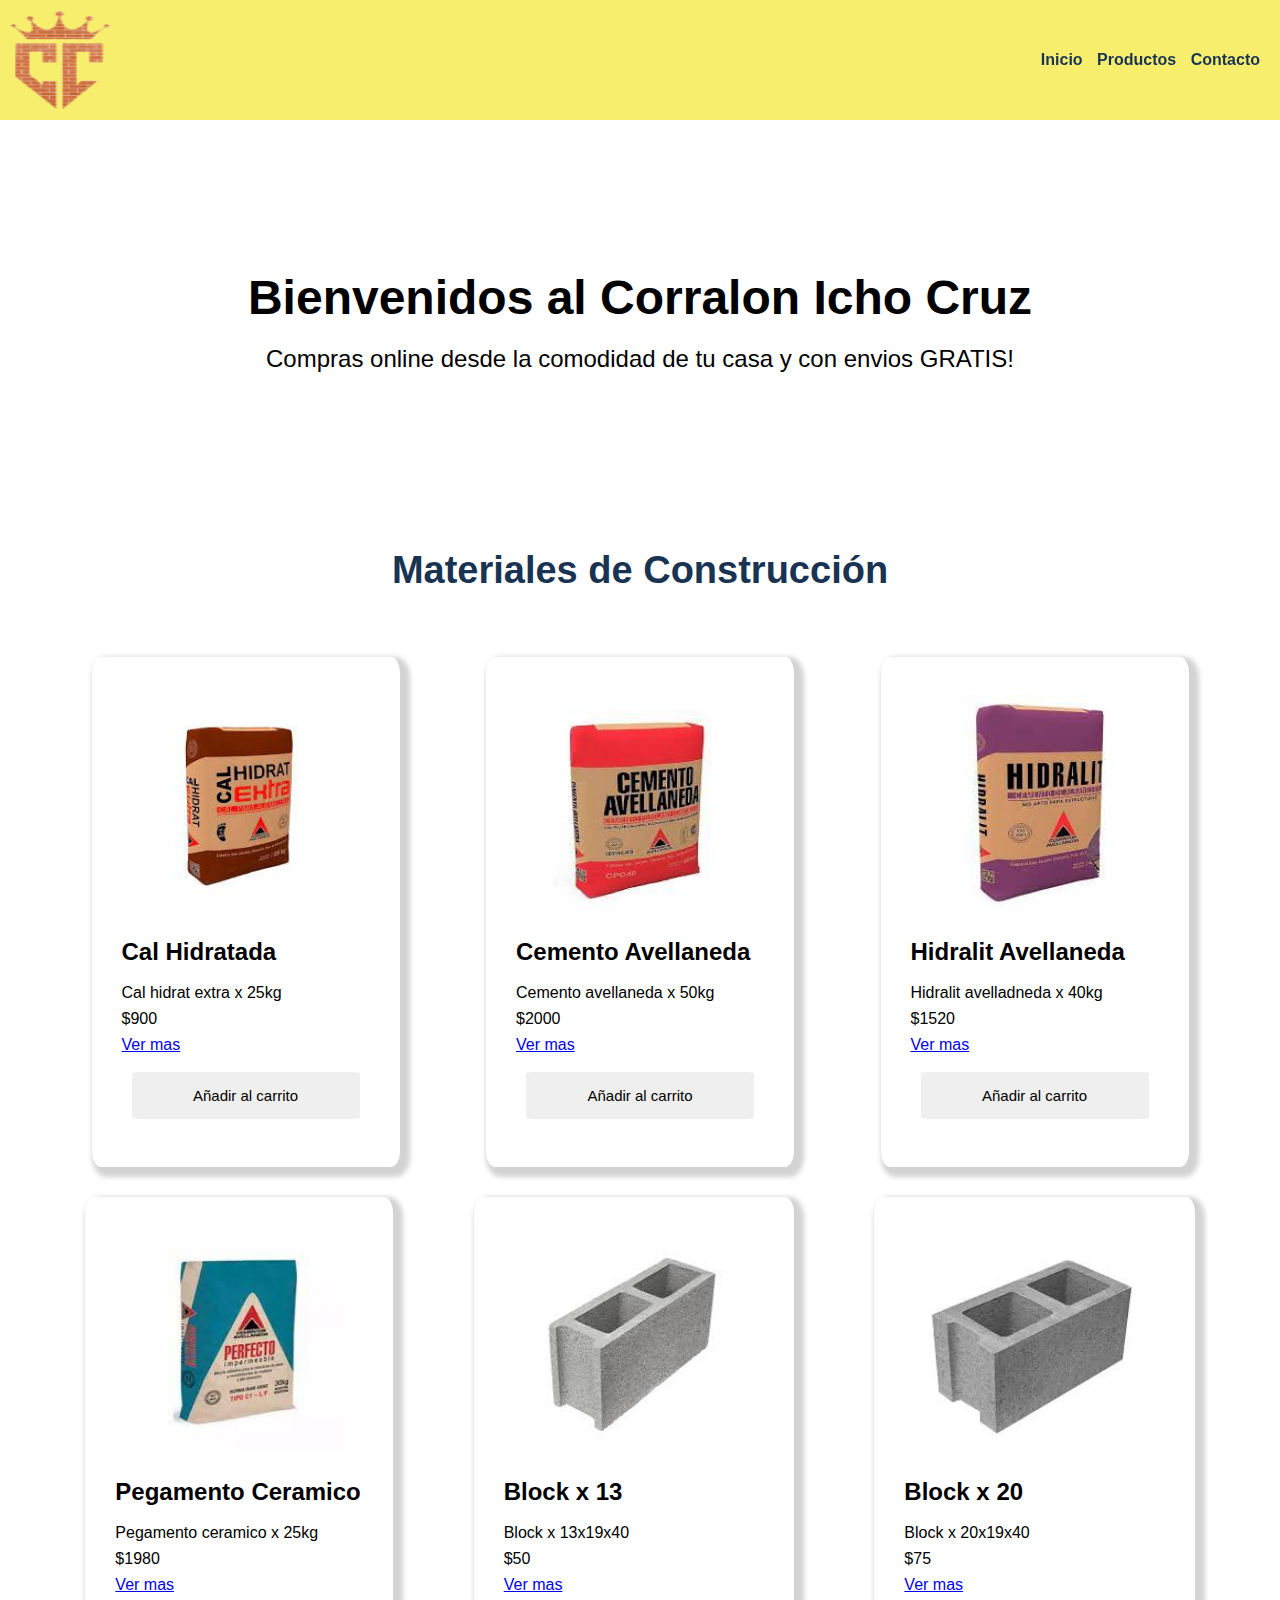
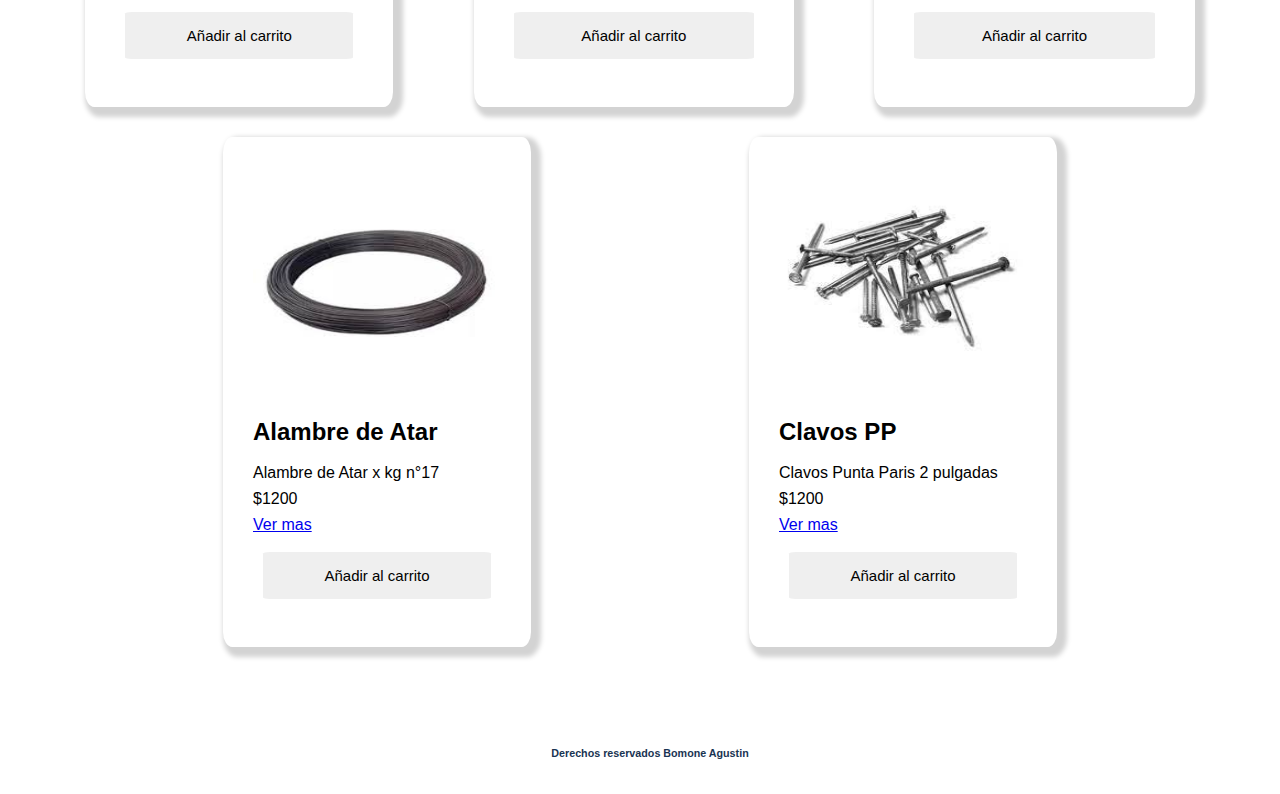
==== html/index.html @ c7250d54 "agregado de formulario" ====
<!DOCTYPE html>
<html lang="es">
<head>
    <meta charset="UTF-8">
    <meta http-equiv="X-UA-Compatible" content="IE=edge">
    <meta name="viewport" content="width=device-width, initial-scale=1.0">
    <link href="https://cdn.jsdelivr.net/npm/bootstrap@5.3.0-alpha3/dist/css/bootstrap.min.css" rel="stylesheet" integrity="sha384-KK94CHFLLe+nY2dmCWGMq91rCGa5gtU4mk92HdvYe+M/SXH301p5ILy+dN9+nJOZ" crossorigin="anonymous">
    <script src="https://cdn.jsdelivr.net/npm/bootstrap@5.3.0-alpha3/dist/js/bootstrap.bundle.min.js" integrity="sha384-ENjdO4Dr2bkBIFxQpeoTz1HIcje39Wm4jDKdf19U8gI4ddQ3GYNS7NTKfAdVQSZe" crossorigin="anonymous"></script>
    <link rel="stylesheet" href="../estilos/estilos.css">
    <title>Corralon</title>
    <link rel="icon" href="../multimedia/logo.ico">
     
</head>

<body>
    <header class="sticky">
        <img src="../multimedia/logo.png" height="100px" width="100px" alt="logo">
        
        <nav>
            <ul>
                <li><a href="#">Inicio</a></li><li>
                <li><a href="#titProd">Productos</a></li>
                <li><a href="formulario.html">Contacto</a></li>
            </ul>
        </nav>
    </header>

    <main>
        <section class="fondo">
            <h2>Bienvenidos al Corralon Icho Cruz</h2>
            <p>Compras online desde la comodidad de tu casa y con envios GRATIS!</p>
        </section>

        <H2 id="titProd">Materiales de Construcción</H2>

        <section class="MatCons" id="contenedorPro">
            <!--<div class="producto">
                <img src="" alt="producto">
                <h3>Nombre del producto</h3>
                <p>Descripcion del producto</p>
                <a href="a">ver mas</a>
                <button class="btn">Añadir al carrito</button>
            </div>
            <div class="producto">
                <img src="" alt="producto">
                <h3>Nombre del producto</h3>
                <p>Descripcion del producto</p>
                <a href="a">ver mas</a>
                <button class="btn">Añadir al carrito</button>
            </div>
            <div class="producto">
                <img src="" alt="producto">
                <h3>Nombre del producto</h3>
                <p>Descripcion del producto</p>
                <a href="a">ver mas</a>
                <button class="btn">Añadir al carrito</button>
            </div>
            <div class="producto">
                <img src="" alt="producto">
                <h3>Nombre del producto</h3>
                <p>Descripcion del producto</p>
                <a href="a">ver mas</a>
                <button class="btn">Añadir al carrito</button>
            </div> -->

        </section>

    </main>
    <script src="../js/array.js"></script>
    <footer>
        <h6>Derechos reservados Bomone Agustin</h6>
    </footer>
</body>
</html>
---- estilos/estilos.css ----
body{
    font-family: Arial, sans-serif;
    margin: 0;
    padding: 0;
}

.sticky {
    position: sticky;
    top: 0;
    z-index: 1000;
}

header{
    color: #193452;
    padding: 10px;
    display: flex;
    justify-content: space-between;
    align-items: center;
    height: 100px;
    background-color: rgba(247, 236, 91, 0.884);
    font-weight: bold;
}

h1{
    letter-spacing: 10px;
    margin-left: 100px;
}

nav ul{
    list-style: none;
    margin: 0;
    padding: 0;
}

nav ul li a{
    color: #193452;
    text-decoration: none;
    margin-right: 10px;
}

li{
    display: inline;
}

input::-webkit-outer-spin-button,
input::-webkit-inner-spin-button {
  -webkit-appearance: none;
  margin: 0;
}
.fondo{
    background-image: url('https://bit.ly/3molYkv');
    background-position: center;
    color: black;
    padding: 150px 0;
    text-align: center;    
}

.fondo h2{
    color: black;
    font-size: 48px;
    margin: 0;
}

.fondo p{
    font-size: 24px;
    margin: 20px 0 0 0;
}

h2{
    margin-top: 2%;
    text-align: center;
    font-size: 38px;
    color: #193452;
}

.MatCons{
    margin: 50px 0;
    padding: 0 20px;
    display: flex;
    justify-content: space-evenly;
    flex-wrap: wrap;  
}

.producto{
    display: flex;
    flex-direction: column;
    justify-content: space-evenly;
    min-width: 20%;
    height: 450px;
    box-shadow: 5px 5px 5px 5px #0505052d;
    padding: 30px;
    border-radius: 3%;
    margin: 15px;
}

.producto:hover{
    border: 2px solid #193452;
}

.producto img{
    display:block;
    width: 100%;
    height: 215px;
}

.producto h3{
    font-size: 24px;
    margin: 20px 0 10px 0;
}

.producto p{
    font-size: 16px;
    margin: 0;
}

.btn{
    margin: 10px;
    padding: 15px;
    border-radius: 3%;
    cursor: pointer;
    color:black;
    font-size: 15px;
    border: none;
}

.btn:hover{
    border: 1px solid black;
}

footer{
    width: 100%;
    color: #193452;
    padding: 10px;
    text-align: center;
}
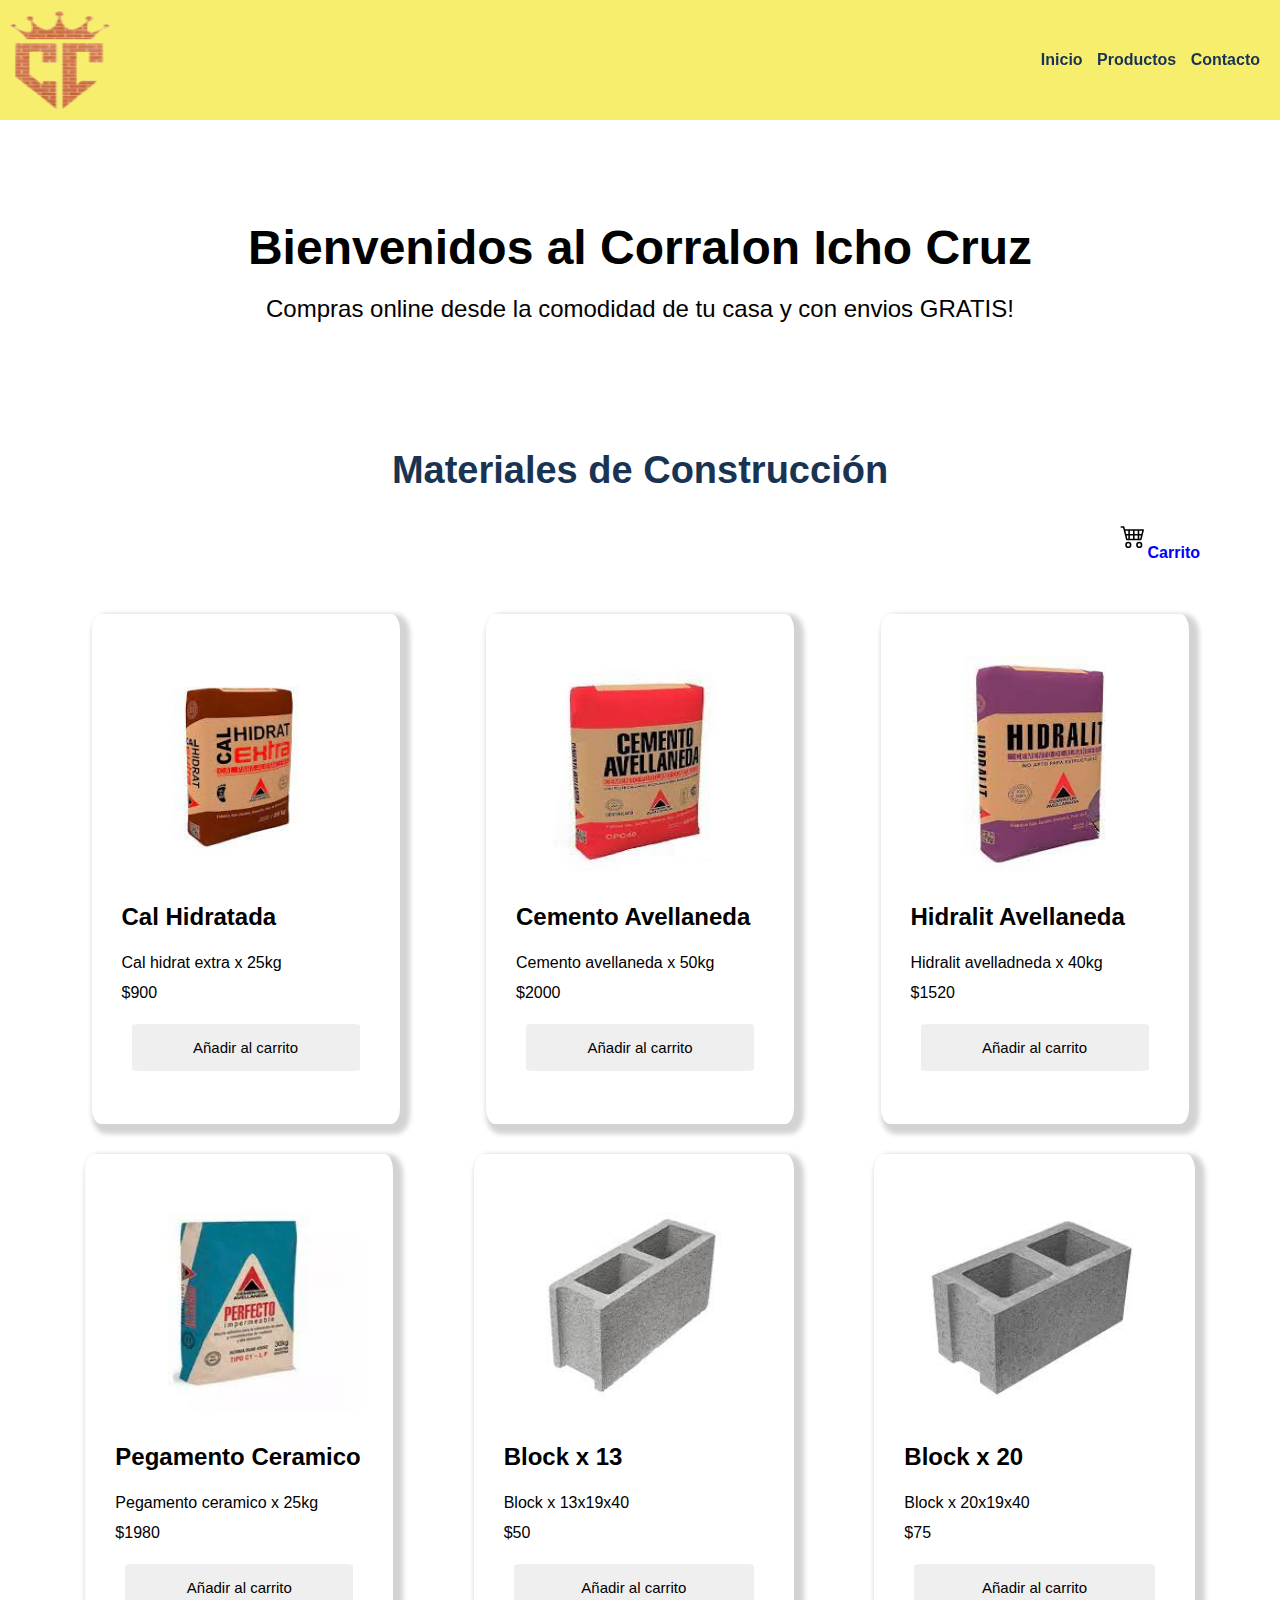
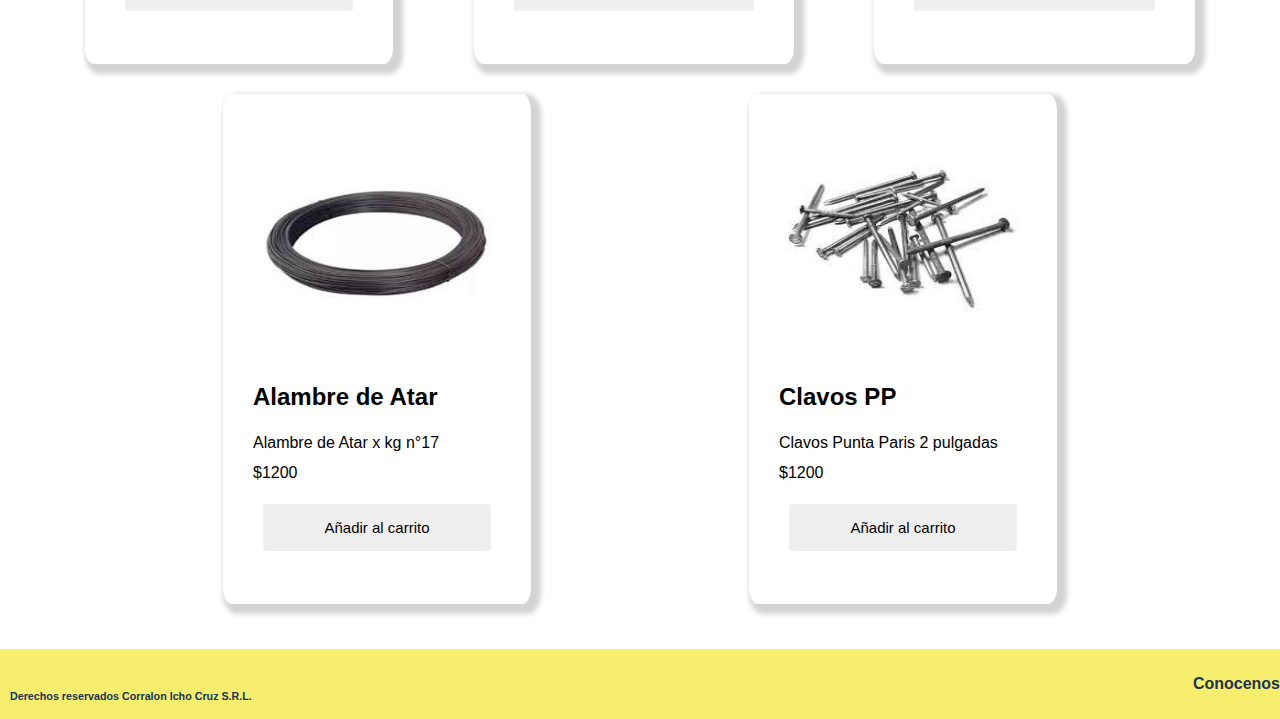
==== commit be52717d: "Agregado de carrito y presentacion de la empresa" ====
--- a/html/index.html
+++ b/html/index.html
@@ -31,44 +31,22 @@
             <p>Compras online desde la comodidad de tu casa y con envios GRATIS!</p>
         </section>
 
-        <H2 id="titProd">Materiales de Construcción</H2>
-
+        <h2 id="titProd">Materiales de Construcción</h2>
+        <nav id="carrito">
+            <svg xmlns="http://www.w3.org/2000/svg" width="16" height="16" fill="currentColor" class="bi bi-cart4" viewBox="0 0 16 16">
+                <path d="M0 2.5A.5.5 0 0 1 .5 2H2a.5.5 0 0 1 .485.379L2.89 4H14.5a.5.5 0 0 1 .485.621l-1.5 6A.5.5 0 0 1 13 11H4a.5.5 0 0 1-.485-.379L1.61 3H.5a.5.5 0 0 1-.5-.5zM3.14 5l.5 2H5V5H3.14zM6 5v2h2V5H6zm3 0v2h2V5H9zm3 0v2h1.36l.5-2H12zm1.11 3H12v2h.61l.5-2zM11 8H9v2h2V8zM8 8H6v2h2V8zM5 8H3.89l.5 2H5V8zm0 5a1 1 0 1 0 0 2 1 1 0 0 0 0-2zm-2 1a2 2 0 1 1 4 0 2 2 0 0 1-4 0zm9-1a1 1 0 1 0 0 2 1 1 0 0 0 0-2zm-2 1a2 2 0 1 1 4 0 2 2 0 0 1-4 0z"/>
+            </svg>
+            <h4><a href="carrito.html">Carrito</a></h4>
+        </nav>
         <section class="MatCons" id="contenedorPro">
-            <!--<div class="producto">
-                <img src="" alt="producto">
-                <h3>Nombre del producto</h3>
-                <p>Descripcion del producto</p>
-                <a href="a">ver mas</a>
-                <button class="btn">Añadir al carrito</button>
-            </div>
-            <div class="producto">
-                <img src="" alt="producto">
-                <h3>Nombre del producto</h3>
-                <p>Descripcion del producto</p>
-                <a href="a">ver mas</a>
-                <button class="btn">Añadir al carrito</button>
-            </div>
-            <div class="producto">
-                <img src="" alt="producto">
-                <h3>Nombre del producto</h3>
-                <p>Descripcion del producto</p>
-                <a href="a">ver mas</a>
-                <button class="btn">Añadir al carrito</button>
-            </div>
-            <div class="producto">
-                <img src="" alt="producto">
-                <h3>Nombre del producto</h3>
-                <p>Descripcion del producto</p>
-                <a href="a">ver mas</a>
-                <button class="btn">Añadir al carrito</button>
-            </div> -->
-
+            
         </section>
 
     </main>
     <script src="../js/array.js"></script>
     <footer>
-        <h6>Derechos reservados Bomone Agustin</h6>
+        <h6>Derechos reservados Corralon Icho Cruz S.R.L.</h6>
+        <a href="presentacion.html">Conocenos</a>
     </footer>
 </body>
 </html>--- a/estilos/estilos.css
+++ b/estilos/estilos.css
@@ -1,57 +1,59 @@
+/*#region General */
+html{
+    height: 100%;
+}
+
 body{
+    position: relative;
     font-family: Arial, sans-serif;
     margin: 0;
     padding: 0;
-}
-
-.sticky {
-    position: sticky;
-    top: 0;
-    z-index: 1000;
-}
-
-header{
-    color: #193452;
-    padding: 10px;
-    display: flex;
-    justify-content: space-between;
-    align-items: center;
-    height: 100px;
-    background-color: rgba(247, 236, 91, 0.884);
-    font-weight: bold;
-}
-
-h1{
-    letter-spacing: 10px;
-    margin-left: 100px;
-}
-
-nav ul{
-    list-style: none;
-    margin: 0;
-    padding: 0;
-}
-
-nav ul li a{
-    color: #193452;
-    text-decoration: none;
-    margin-right: 10px;
-}
-
-li{
-    display: inline;
-}
-
-input::-webkit-outer-spin-button,
-input::-webkit-inner-spin-button {
-  -webkit-appearance: none;
-  margin: 0;
-}
+    min-height: 100%;
+    padding-bottom: 50px;
+}
+/*#endregion */
+
+/*#region Header */
+    .sticky {
+        position: sticky;
+        top: 0;
+        z-index: 1000;
+    }
+
+    header{
+        color: #193452;
+        padding: 10px;
+        display: flex;
+        justify-content: space-between;
+        align-items: center;
+        height: 100px;
+        background-color: rgba(247, 236, 91, 0.884);
+        font-weight: bold;
+    }
+
+    nav ul{
+        list-style: none;
+        margin: 0;
+        padding: 0;
+    }
+
+    nav ul li a{
+        color: #193452;
+        text-decoration: none;
+        margin-right: 10px;
+    }
+
+    li{
+        display: inline;
+    }
+/*#endregion*/
+
+/*#region Main */
 .fondo{
     background-image: url('https://bit.ly/3molYkv');
     background-position: center;
     color: black;
-    padding: 150px 0;
+    padding: 100px 0;
     text-align: center;    
 }
 
@@ -72,9 +74,29 @@
     font-size: 38px;
     color: #193452;
 }
-
+/* #region Carrito */
+#carrito{
+    display: flex;
+    justify-content: right;
+}
+
+#carrito svg{
+    height: 25px;
+    width: 30px;
+}
+
+#carrito h4 a{
+    margin-right: 80px;
+    font-weight: bold;
+    text-decoration: none;
+    color: blue;
+}
+/* #endregion */
+
+/*#region Productos */
 .MatCons{
     margin: 50px 0;
+    margin-top: 15px;
     padding: 0 20px;
     display: flex;
     justify-content: space-evenly;
@@ -127,9 +149,84 @@
     border: 1px solid black;
 }
 
+.btn:active{
+    background-color: green !important;
+}
+/* #endregion */
+
+/*#endregion*/
+
+/* #region Footer */
 footer{
+    display: flex;
+    position: absolute;
     width: 100%;
     color: #193452;
     padding: 10px;
-    text-align: center;
-}+    bottom: 0;
+    height: 50px;
+    background-color: rgba(247, 236, 91, 0.884);
+    justify-content: space-between;
+    align-items: center;
+}
+
+footer h6{
+    margin-bottom: 0;
+}
+
+footer a{
+    display: flex;
+    color: #193452;
+    text-decoration: none;
+    margin-right: 10px;
+    font-weight: bold; 
+}
+/* #endregion */
+
+/* #region Formulario contacto */
+form h2{
+    margin-top: 10%;
+    margin-bottom: 5%;
+}
+
+#presentacion{
+    background-color: rgba(247, 237, 91, 0.1);
+    border-radius: 15px;
+}
+
+#mainPres{
+    display: flex;
+    align-items: center;
+    min-height: calc(100vh - 150px);
+}
+/* #endregion */
+
+/* region Carrito */
+
+#mainCarr nav{
+    display: flex;
+    justify-content:center;
+}
+
+#contenedorCarr{
+    width: 500px;
+}
+
+#contenedorCarr div{
+    display: flex;
+    margin: 10px;
+    justify-content: space-between;
+}
+
+#contenedorCarr h3{
+    font-weight: bold;
+    margin-left: 10px;
+    margin-top: 50px;
+    margin-bottom: 20px;
+}
+
+#mainCarr nav button{
+    margin: 20px;
+    margin-inline: 60px;
+}
+/* endregion */